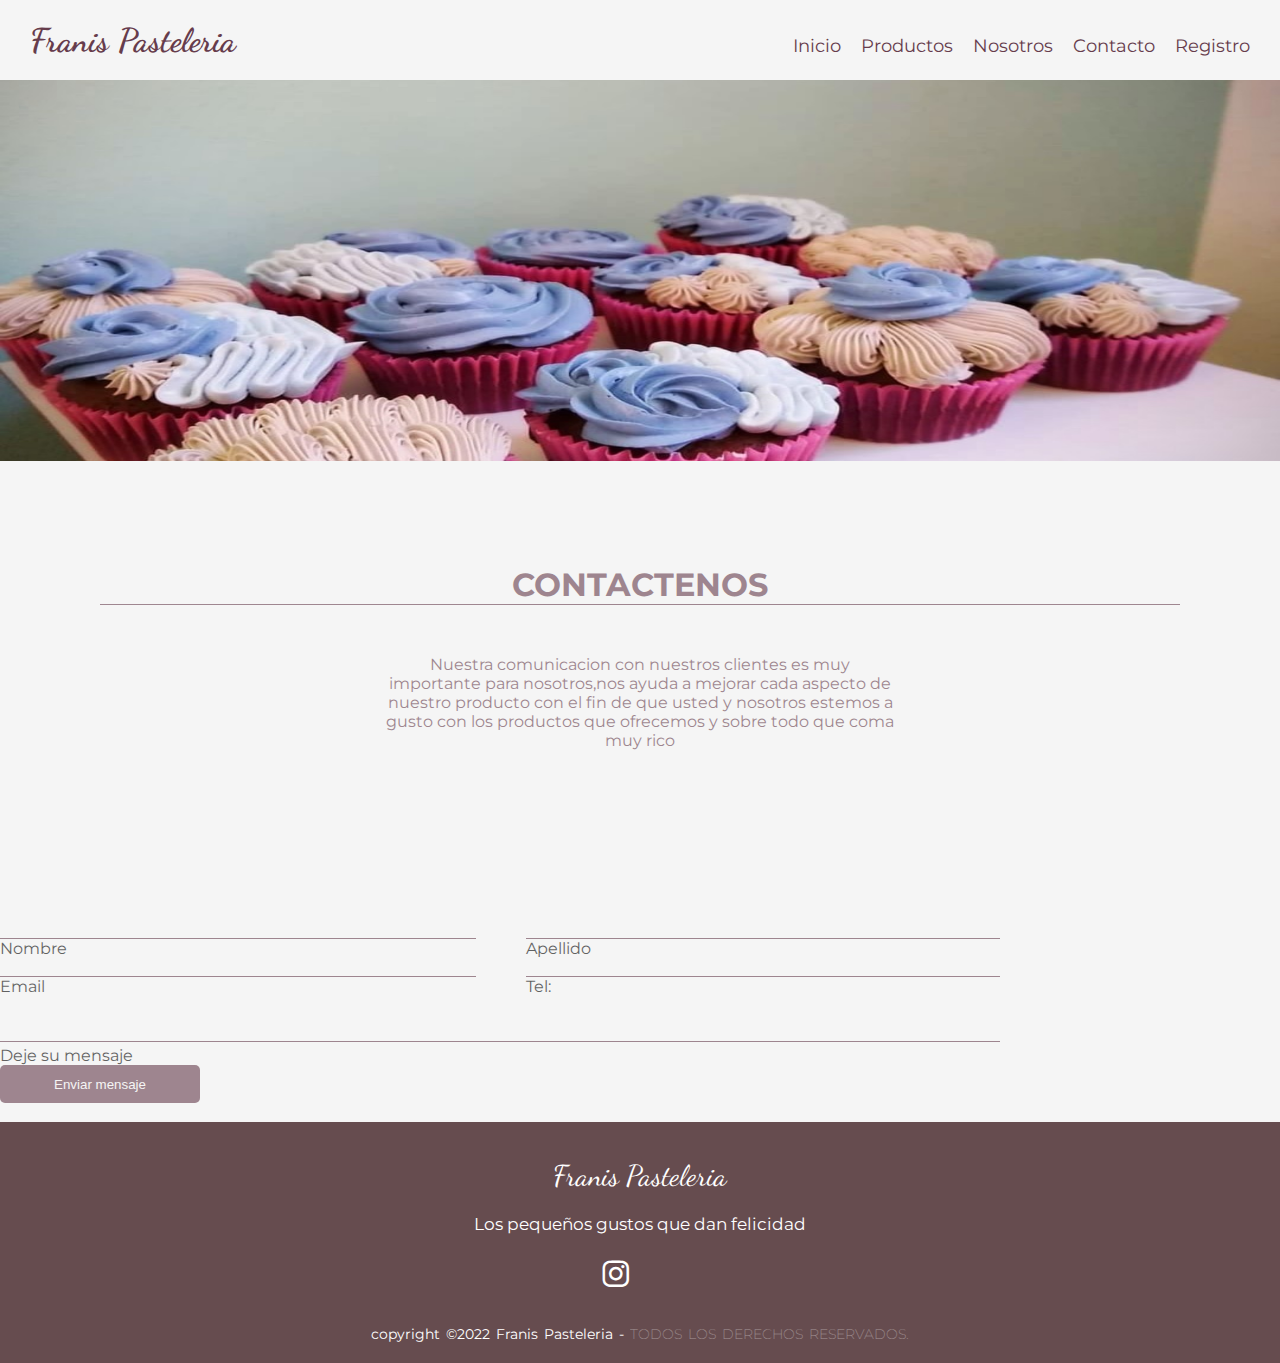
==== contacto.html @ 8499f055 "aplicando sass" ====
<!DOCTYPE html>
<html lang="es">

<head>
    <meta charset="UTF-8">
    <meta http-equiv="X-UA-Compatible" content="IE=edge">
    <meta name="viewport" content="width=device-width, initial-scale=1.0">
    <title>Contacto</title>
    <link href="https://cdn.jsdelivr.net/npm/bootstrap@5.1.3/dist/css/bootstrap.min.css" rel="stylesheet"
        integrity="sha384-1BmE4kWBq78iYhFldvKuhfTAU6auU8tT94WrHftjDbrCEXSU1oBoqyl2QvZ6jIW3" crossorigin="anonymous">
    <link href='https://unpkg.com/boxicons@2.1.1/css/boxicons.min.css' rel='stylesheet'>
    <link rel="stylesheet" href="./css/style.css">
    <link rel="stylesheet" href="./sass/style.css">
    <link rel="icon" href="./multimedia/logo.jpeg">
</head>

<body>

   <header class="header">
        <nav class="nav">

            <div class="nav__container">

                <h1 class="nav__logo">Franis Pasteleria</h1>

                <label for="menu" class="nav__label">
                    <i class='bx bx-menu'></i>
                </label>
                <input type="checkbox" id="menu" class="nav__input">

                <ul class="nav__menu">
                    <li><a href="index.html" class="nav__item">Inicio</a></li>
                    <li><a href="producto.html" class="nav__item">Productos</a></li>
                    <li><a href="nosotros.html" class="nav__item">Nosotros</a></li>
                    <li><a href="contacto.html" class="nav__item">Contacto</a></li>
                    <li><a href="registro.html" class="nav__item">Registro</a></li>
                </ul>

            </div>
        </nav>
    </header>

    <div class="container-fluid">
        <div class="card mb-3">
            <img src="./multimedia/cupcakes_p.jpg" class="card-img-top portada" alt="...">
        </div>
    </div>



        <div class="row">
            <div class="contenido col-xl-4">
                <h1 class="consulta">CONTACTENOS</h1>

                <p class="texto">Nuestra comunicacion con nuestros clientes es muy importante para nosotros,nos ayuda a
                    mejorar
                    cada aspecto de nuestro producto con el fin de que usted y nosotros estemos a gusto con los
                    productos que
                    ofrecemos y sobre todo que coma muy rico</p>
            </div>

            <form  class="formulario col-xl-8">
               
                    <div class="nombre">
                        <input type="text" id="text">
                        <label for="text">Nombre</label>
                    </div>

                    <div class="apellido">
                        <input type="text" id="text">
                        <label for="text">Apellido</label>
                    </div>
                

                
                    <div class="email">
                        <input type="email" id="email">
                        <label for="email">Email</label>
                    </div>

                    <div class="numero">
                        <input type="tel" id="tel">
                        <label for="tel">Tel:</label>
                    </div>
                

                    <div class="mensaje">
                        <textarea name="mensaje" id="msg" cols="40" rows="3"></textarea>
                        <label class="centro" for="msg">Deje su mensaje</label>
                    </div>
                   
                <br>
                
                    <button type="submit" class="boton">Enviar mensaje</button>
              

            </form>
        </div>
    




    <footer class="footer">
        <div class="titulo">
            <h3>Franis Pasteleria</h3>
            <p>Los pequeños gustos que dan felicidad</p>
            <ul class="red-social">
                <li><a href="https://www.instagram.com/franis.pasteleria/" target="_blank"><i
                            class='bx bxl-instagram'></i></a></li>
            </ul>
        </div>
        <div class="copy">
            <p>copyright &copy;2022 Franis Pasteleria - <span>TODOS LOS DERECHOS RESERVADOS.</span></p>
        </div>
    </footer>

    <script src="https://cdn.jsdelivr.net/npm/bootstrap@5.1.3/dist/js/bootstrap.bundle.min.js"
        integrity="sha384-ka7Sk0Gln4gmtz2MlQnikT1wXgYsOg+OMhuP+IlRH9sENBO0LRn5q+8nbTov4+1p" crossorigin="anonymous">
    </script>


</body>

</html>
---- css/style.css ----
@import url('https://fonts.googleapis.com/css2?family=Montserrat&display=swap');

@import url('https://fonts.googleapis.com/css2?family=Dancing+Script&display=swap');

*{
    margin: 0;
    padding: 0;
    box-sizing: border-box;
    list-style: none;
    text-decoration: none;
}

body{
    font-family: 'Montserrat', sans-serif;
    background: whitesmoke;
}

/* COMIENZO DEL NAVBAR*/

.header{
    width: 100%;
    height: 80px;
    background: whitesmoke;
}

.nav{
    background: whitesmoke;
    height: 80px;
    color: #663c4c;
}

.nav__container{
    display: flex;
    height: 100%;
    width: 100%;
    margin: 0 auto;
    justify-content: space-between;
    align-items: center;
}

.nav__label, .nav__input{
    display: none;
}

.nav__label{
    font-size: 35px;
}

.nav__menu{
    margin-top: 15px;
    margin-right: 30px;
    display: grid;
    grid-auto-flow: column;
    gap: 20px;
}

.nav__item{
    color: #663c4c;
    text-decoration: none;
    --clippy: polygon(0 0, 0 0, 0 100%, 0% 100%); 
    font-size: 18px;
}

.nav__item::after{
    content: "";
    display: block;
    background: #663c4c;
    width: 100%;
    margin-top: 2px;
    height: 2px;
    clip-path: var(--clippy);
    transition: .2s ease;
}

.nav__item:hover{
    --clippy: polygon(0 0, 100% 0, 100% 100%, 0 100%);
    color: #663c4c;
}

.nav__logo{
    font-size: 33px;
    font-weight: 900;
    font-family: 'Dancing Script', cursive;
    margin-left: 30px;
}


@media (max-width: 700px){
    .nav__label{
        display: block;
        cursor: pointer;
    }

    .nav__menu{
        position: absolute;
        top: 60px;
        bottom: 0;
        background:  #a06586;
        width: 100%;
        left: 0;
        display: flex;
        justify-content: space-evenly;
        align-items: center;
        flex-direction: column;
        clip-path: circle(0 at center);
        transition: clip-path .5s ease-in-out;
    }

    .nav__input:checked + .nav__menu{
        clip-path: circle(100% at center);
        
    }

    .nav__item{
        color: white;
    }

    .nav__item::after{
        background: #fff;
    }

    .nav__item:hover{
        color: #fff;
    }

    

}

/* FIN DEL NAVBAR */

/* COMIENZO DEL FOOTER */

.footer{
    position: relative;
    background: #664c4f;
    width: 100%;
    padding-top: 30px;
    color: white;
}

.titulo{
    display: flex;
    align-items: center;
    justify-content: center;
    flex-direction: column;
    text-align: center;
    list-style: none;
}
.titulo h3{
    font-size: 1.8rem;
    font-weight: 400;
    font-family: 'Dancing Script', cursive;
    line-height: 3rem;
    list-style: none;
    text-decoration: none;
    color: white;
}
.titulo p{
    max-width: 500px;
    margin: 10px auto;
    line-height: 28px;
    font-size: 17px;
    list-style: none;
    text-decoration: none;
    color: white;
    font-family: 'Montserrat', sans-serif; 
}
.red-social{
    list-style: none;
    display: flex;
    align-items: center;
    justify-content: center;
    margin: 0.5rem 0 .7rem 0;
}
.red-social ul{
margin: 10px 0 10px 0;
}   

.red-social li{
    margin: 0 10px;
}
.red-social a{
    text-decoration: none;
    color: white;
}
.red-social a i{
    font-size: 2.2rem;
    transition: color .4 ease;
    margin-right: 50px;
}
.red-social a:hover i{
    color: #997479;
}
.copy{
    background: #664c4f;
    width: 100%;
    padding: 20px 0;
    text-align: center;
}
.copy p{
    font-size: 14px;
    word-spacing: 2px;
    font-family: 'Montserrat', sans-serif; 
}
.copy span{  
    opacity: .4;
    font-weight: 200;
}

/* FIN DEL FOOTER */

/* Boostrap */

.carousel-inner{
    height: 700px;
    background-size: cover;
    background-position: center;
}






/* CONTACTO */

.portada{
    width: 100%;
    height: 900px;
    background-size: cover;
}

.eem{
    height: 600px;
}

.contenido{
    display: grid;
    grid-template-areas:
    "consulta"
    "texto";
}
 .consulta{
    color: #663c4c;
    opacity: .6;
    text-align: center;
    margin-top: 100px;
    margin-bottom: 50px;
}

.texto{
    color: #663c4c;
    opacity: .6;
    width: 40%;
    text-align: center;
    justify-content: center;
    margin-left: auto;
    margin-right: auto;
    margin-bottom: 100px;
}

.formulario {
    display: grid;
    grid-template-areas:
    "nombre apellido"
    "email numero "
    "mensaje mensaje"
    "boton boton";
    grid-template-columns: auto auto;
    grid-template-rows: auto auto auto auto;
    column-gap: 50px;
    width: 1000px;
    margin-top: 70px;
    opacity: .6;
}

.nombre{
    grid-area: nombre;
    width: 100%;
   
}

.nombre input, textarea{

    border: none;
    resize: none;
    outline: none;
    width: 100%;
    transform: all .3s;
    border-bottom: 1.5px solid #663c4c;
    background-color: whitesmoke;

}

.apellido{
    grid-area: apellido;
    width: 100%;
    
}

.apellido input, textarea{
    border: none;
    resize: none;
    outline: none;
    width: 100%;
    transform: all .3s;
    border-bottom: 1.5px solid #663c4c;
    background-color: whitesmoke;
}

.email{
    grid-area: email;
    width: 100%;
   
}

.email input, textarea{
    border: none;
    resize: none;
    outline: none;
    width: 100%;
    transform: all .3s;
    border-bottom: 1.5px solid #663c4c;
    background-color: whitesmoke;
}

.numero{
    grid-area: numero;
    width: 100%;
    
}

.numero input, textarea{
    border: none;
    resize: none;
    outline: none;
    width: 100%;
    transform: all .3s;
    border-bottom: 1.5px solid #663c4c;
    background-color: whitesmoke;
}

.mensaje{
    grid-area: mensaje;
    width: 100%;
    
   
}

.mensaje input, textarea{
    border: none;
    resize: none;
    outline: none;
    width: 100%;
    transform: all .3s;
    border-bottom: 1.5px solid #663c4c;
    background-color: whitesmoke;
}


.boton{
    grid-area: boton;
    align-content: center;

}

.boton {
    border: none;
    outline: none;
    background: #663c4c;
    border-radius: 5px;
    width: 200px;
    height: 38px;
    color: whitesmoke;
}

input:focus,
textarea:focus {
    border-bottom-color: #d39892;
}

/* FIN DEL CONTACTO */

.card-body{
    height: 80px;
    background: whitesmoke;
    text-align: center;
}

.card-img-top{
    height: 381.33px;
}



/* NOSOTROS */

.nosotros{
    height: 400px;
    width: 800px;
    margin-left: auto;
    margin-right: auto;
    margin-top: 50px;
}
 
.ccc{
    text-align: center;
    color: #663c4c;
    opacity: .7;
}

.lorem{
    text-align: center;
    color: #663c4c;
    opacity: .6;
    align-content: center;
}
---- sass/style.css ----
.row h1 {
  border-bottom: 1.5px solid #663c4c;
  margin-left: 100px;
  margin-right: 100px;
  opacity: .6;
}

button {
  color: #663c4c;
}

button:hover {
  color: cadetblue;
}

.formulario div input:focus, .formulario div textarea:focus {
  border-bottom-color: red;
}
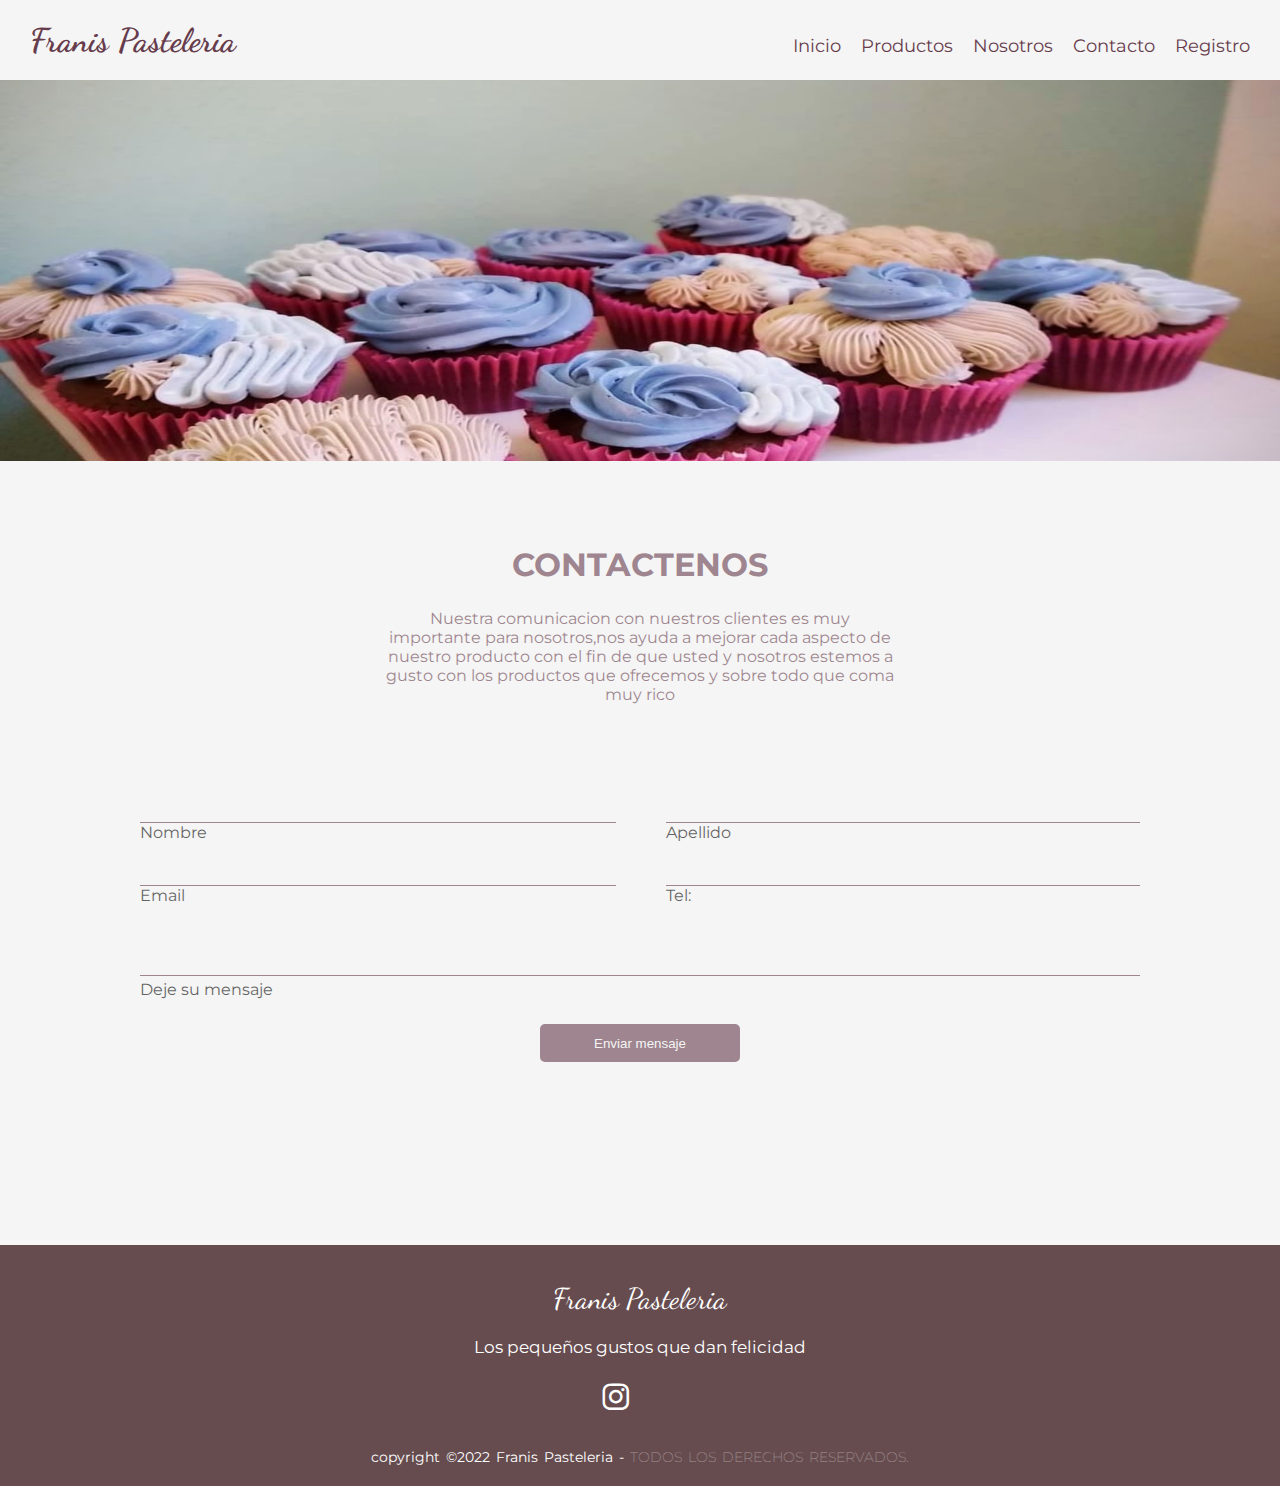
==== commit 86977456: "cambios de sass 2/3" ====
--- a/contacto.html
+++ b/contacto.html
@@ -48,18 +48,19 @@
 
 
 
-        <div class="row">
-            <div class="contenido col-xl-4">
+        <div class="eem">
+            <div class="contenido ">
                 <h1 class="consulta">CONTACTENOS</h1>
 
                 <p class="texto">Nuestra comunicacion con nuestros clientes es muy importante para nosotros,nos ayuda a
                     mejorar
                     cada aspecto de nuestro producto con el fin de que usted y nosotros estemos a gusto con los
                     productos que
-                    ofrecemos y sobre todo que coma muy rico</p>
+                    ofrecemos y sobre todo que coma muy rico
+                </p>
             </div>
 
-            <form  class="formulario col-xl-8">
+            <form  class="formulario ">
                
                     <div class="nombre">
                         <input type="text" id="text">
@@ -106,8 +107,11 @@
             <h3>Franis Pasteleria</h3>
             <p>Los pequeños gustos que dan felicidad</p>
             <ul class="red-social">
-                <li><a href="https://www.instagram.com/franis.pasteleria/" target="_blank"><i
-                            class='bx bxl-instagram'></i></a></li>
+                <li>
+                    <a href="https://www.instagram.com/franis.pasteleria/" target="_blank">
+                        <i class='bx bxl-instagram'></i>
+                    </a>
+                </li>
             </ul>
         </div>
         <div class="copy">
--- a/css/style.css
+++ b/css/style.css
@@ -232,7 +232,8 @@
 }
 
 .eem{
-    height: 600px;
+    height: 700px;
+    width: 100%;
 }
 
 .contenido{
@@ -240,13 +241,14 @@
     grid-template-areas:
     "consulta"
     "texto";
-}
- .consulta{
-    color: #663c4c;
-    opacity: .6;
-    text-align: center;
-    margin-top: 100px;
-    margin-bottom: 50px;
+    row-gap: 25px;
+    margin-top: 80px;
+}
+
+.consulta{
+    color: #663c4c;
+    opacity: .6;
+    text-align: center;
 }
 
 .texto{
@@ -270,8 +272,10 @@
     grid-template-columns: auto auto;
     grid-template-rows: auto auto auto auto;
     column-gap: 50px;
+    row-gap: 25px;
     width: 1000px;
-    margin-top: 70px;
+    margin-left: auto;
+    margin-right: auto;
     opacity: .6;
 }
 
@@ -358,11 +362,11 @@
     background-color: whitesmoke;
 }
 
-
 .boton{
     grid-area: boton;
     align-content: center;
-
+    margin-left: auto;
+    margin-right: auto;
 }
 
 .boton {
@@ -376,7 +380,7 @@
 }
 
 input:focus,
-textarea:focus {
+textarea:focus{
     border-bottom-color: #d39892;
 }
 
@@ -393,7 +397,6 @@
 }
 
 
-
 /* NOSOTROS */
 
 .nosotros{
@@ -415,4 +418,132 @@
     color: #663c4c;
     opacity: .6;
     align-content: center;
-}+}
+
+/* FIN DE NOSOTROS */
+
+/* REGISTRO */
+
+.cuadro{
+    height: 400px;
+    width: 100%;
+}
+
+.registro{
+    display: grid;
+    grid-template-areas:
+    "nombre numero"
+    "email code"
+    "botonn cuenta";
+    grid-template-columns: auto auto;
+    grid-template-rows: auto auto auto auto;
+    column-gap: 50px;
+    row-gap: 50px;
+    width: 1000px;
+    margin-top: 70px;
+    opacity: .6;
+    margin-left: auto;
+    margin-right: auto;
+    align-content: center;
+}
+
+.code{
+    grid-area: code;
+    width: 100%;
+}
+
+.code input, textarea{
+    border: none;
+    resize: none;
+    outline: none;
+    width: 100%;
+    transform: all .3s;
+    border-bottom: 1.5px solid #663c4c;
+    background-color: whitesmoke;
+}
+
+.botonn{
+    grid-area: botonn;
+    width: 100%;
+}
+
+.botonn{
+    border: none;
+    outline: none;
+    background: #663c4c;
+    border-radius: 5px;
+    width: 200px;
+    height: 38px;
+    color: whitesmoke;
+}
+
+.cuenta{
+    grid-area: cuenta;
+    width: 100%;
+}
+
+.cuenta{
+    color: #663c4c;
+}
+
+.cuenta a{
+    color: #a06586;
+}
+
+.bienvenido{
+    color: #663c4c;
+    text-align: center;
+    justify-content: center;
+    opacity: .6;
+    margin-top: 70px;
+}
+
+/* INIC DEL REGISTRO */
+
+.inic{
+    height: 500px;
+    width: 100%;
+}
+
+.iniciar__sesion{
+    color: #663c4c;
+    opacity: .6;
+    justify-content: center;
+    text-align: center;
+    margin: 55px 0px;
+}
+
+.iniciar{
+    display: grid;
+    grid-template-areas: 
+    "email"
+    "code"
+    "botonn"
+    "inicc";
+    grid-template-columns: auto;
+    grid-template-rows: auto auto auto auto;
+    margin-right: auto;
+    margin-left: auto;
+    width: 500px;
+    height: 390px;
+    opacity: .6;
+}
+
+.botonn{
+    margin-left: auto;
+    margin-right: auto;
+}
+
+.inicc{
+    color: #663c4c;
+    margin-left: auto;
+    margin-right: auto;
+    margin-bottom: 40px;
+}
+
+.inicc a{
+    color: #663c4c;
+}
+
+
+/* FIN DEL REGISTRO */--- a/sass/style.css
+++ b/sass/style.css
@@ -1,18 +1,330 @@
-.row h1 {
-  border-bottom: 1.5px solid #663c4c;
-  margin-left: 100px;
-  margin-right: 100px;
+/* $mapcolores:(1:#f5f5f5, 2:#663c4c, 3:#ffffff, 4:#d39892, 5:#664c4f, 6:#997479);
+
+*/
+.espacios1 {
+  background-color: red;
+  color: green;
+  margin-right: 20px;
+  width: 100%;
+  height: 500px;
+}
+
+.espacios2 {
+  background-color: white;
+  color: black;
+  margin-right: 20px;
+  width: 100%;
+  height: 500px;
+}
+
+* {
+  margin: 0;
+  padding: 0;
+  box-sizing: border-box;
+  list-style: none;
+  text-decoration: none;
+}
+
+body {
+  font-family: "Montserrat", sans-serif;
+  background: #f5f5f5;
+}
+
+body .header {
+  width: 100%;
+  height: 80px;
+  background: #f5f5f5;
+}
+
+body .header .nav {
+  background: #f5f5f5;
+  height: 80px;
+  color: #663c4c;
+}
+
+body .header .nav .nav__container {
+  display: flex;
+  height: 100%;
+  width: 100%;
+  margin: 0 auto;
+  justify-content: space-between;
+  align-items: center;
+}
+
+body .header .nav .nav__container .nav__logo {
+  font-size: 33px;
+  font-weight: 900;
+  font-family: "Dancing Script", cursive;
+  margin-left: 30px;
+}
+
+body .header .nav .nav__container .nav__label {
+  font-size: 35px;
+}
+
+body .header .nav .nav__container .nav__labelnav__input {
+  display: none;
+}
+
+body .header .nav .nav__container .nav__menu {
+  margin-top: 15px;
+  margin-right: 30px;
+  display: grid;
+  grid-auto-flow: column;
+  gap: 20px;
+}
+
+body .header .nav .nav__container .nav__menu .nav__item {
+  color: #663c4c;
+  text-decoration: none;
+  --clippy: polygon(0 0, 0 0, 0 100%, 0% 100%);
+  font-size: 18px;
+}
+
+body .header .nav .nav__container .nav__menu .nav__item::after {
+  content: "";
+  display: block;
+  background: #663c4c;
+  width: 100%;
+  margin-top: 2px;
+  height: 2px;
+  clip-path: var(--clippy);
+  transition: .2s ease;
+}
+
+body .header .nav .nav__container .nav__menu .nav__item:hover {
+  --clippy: polygon(0 0, 100% 0, 100% 100%, 0 100%);
+  color: #663c4c;
+}
+
+body .eem {
+  height: 700px;
+  width: 100%;
+}
+
+body .eem .contenido {
+  display: grid;
+  grid-template-areas: "consulta"+ "texto";
+  row-gap: 25px;
+  margin-top: 80px;
+}
+
+body .eem .contenido .consulta {
+  color: #663c4c;
   opacity: .6;
-}
-
-button {
-  color: #663c4c;
-}
-
-button:hover {
-  color: cadetblue;
-}
-
-.formulario div input:focus, .formulario div textarea:focus {
-  border-bottom-color: red;
-}
+  text-align: center;
+}
+
+body .eem .contenido .texto {
+  color: #663c4c;
+  opacity: .6;
+  width: 40%;
+  text-align: center;
+  justify-content: center;
+  margin-left: auto;
+  margin-right: auto;
+  margin-bottom: 100px;
+}
+
+body .eem .formulario {
+  display: grid;
+  grid-template-areas: "nombre apellido"+ "email numero "+ "mensaje mensaje"+ "boton boton";
+  grid-template-columns: auto auto;
+  grid-template-rows: auto auto auto auto;
+  column-gap: 50px;
+  row-gap: 25px;
+  width: 1000px;
+  margin-left: auto;
+  margin-right: auto;
+  opacity: .6;
+}
+
+body .eem .formulario .nombre {
+  grid-area: nombre;
+  width: 100%;
+}
+
+body .eem .formulario .nombreinput,
+body .eem .formulario .nombre textarea {
+  border: none;
+  resize: none;
+  outline: none;
+  width: 100%;
+  transform: all .3s;
+  border-bottom: 1.5px solid #663c4c;
+  background-color: #f5f5f5;
+}
+
+body .eem .formulario .apellido {
+  grid-area: apellido;
+  width: 100%;
+}
+
+body .eem .formulario .apellidoinput,
+body .eem .formulario .apellido textarea {
+  border: none;
+  resize: none;
+  outline: none;
+  width: 100%;
+  transform: all .3s;
+  border-bottom: 1.5px solid #663c4c;
+  background-color: #f5f5f5;
+}
+
+body .eem .formulario .email {
+  grid-area: email;
+  width: 100%;
+}
+
+body .eem .formulario .emailinput,
+body .eem .formulario .email textarea {
+  border: none;
+  resize: none;
+  outline: none;
+  width: 100%;
+  transform: all .3s;
+  border-bottom: 1.5px solid #663c4c;
+  background-color: #f5f5f5;
+}
+
+body .eem .formulario .numero {
+  grid-area: numero;
+  width: 100%;
+}
+
+body .eem .formulario .numeroinput,
+body .eem .formulario .numero textarea {
+  border: none;
+  resize: none;
+  outline: none;
+  width: 100%;
+  transform: all .3s;
+  border-bottom: 1.5px solid #663c4c;
+  background-color: #f5f5f5;
+}
+
+body .eem .formulario .mensaje {
+  grid-area: mensaje;
+  width: 100%;
+}
+
+body .eem .formulario .mensajeinput,
+body .eem .formulario .mensaje textarea {
+  border: none;
+  resize: none;
+  outline: none;
+  width: 100%;
+  transform: all .3s;
+  border-bottom: 1.5px solid #663c4c;
+  background-color: #f5f5f5;
+}
+
+body .eem .formulario .boton {
+  grid-area: boton;
+  align-content: center;
+  margin-left: auto;
+  margin-right: auto;
+  border: none;
+  outline: none;
+  background: #663c4c;
+  border-radius: 5px;
+  width: 200px;
+  height: 38px;
+  color: #f5f5f5;
+}
+
+body .eem .formulario input:focus,
+body .eem .formulario textarea:focus {
+  border-bottom-color: #d39892;
+}
+
+body .footer {
+  position: relative;
+  background: #664c4f;
+  width: 100%;
+  padding-top: 30px;
+  color: #ffffff;
+}
+
+body .footer .titulo {
+  display: flex;
+  align-items: center;
+  justify-content: center;
+  flex-direction: column;
+  text-align: center;
+  list-style: none;
+}
+
+body .footer .titulo h3 {
+  font-size: 1.8rem;
+  font-weight: 400;
+  font-family: "Dancing Script", cursive;
+  line-height: 3rem;
+  list-style: none;
+  text-decoration: none;
+  color: #ffffff;
+}
+
+body .footer .titulo p {
+  max-width: 500px;
+  margin: 10px auto;
+  line-height: 28px;
+  font-size: 17px;
+  list-style: none;
+  text-decoration: none;
+  color: #ffffff;
+  font-family: "Montserrat", sans-serif;
+}
+
+body .footer .titulo .red-social {
+  list-style: none;
+  display: flex;
+  align-items: center;
+  justify-content: center;
+  margin: 0.5rem 0 .7rem 0;
+}
+
+body .footer .titulo .red-social ul {
+  margin: 10px 0 10px 0;
+}
+
+body .footer .titulo .red-social ul li {
+  margin: 0 10px;
+}
+
+body .footer .titulo .red-social ul li a {
+  text-decoration: none;
+  color: #ffffff;
+}
+
+body .footer .titulo .red-social ul li a i {
+  font-size: 2.2rem;
+  transition: color .4 ease;
+  margin-right: 50px;
+}
+
+body .footer .titulo .red-social ul li a:hover i {
+  color: #997479;
+}
+
+body .footer .copy {
+  background: #664c4f;
+  width: 100%;
+  padding: 20px 0;
+  text-align: center;
+}
+
+body .footer .copy p {
+  font-size: 14px;
+  word-spacing: 2px;
+  font-family: "Montserrat", sans-serif;
+}
+
+body .footer .copy p span {
+  opacity: .4;
+  font-weight: 200;
+}
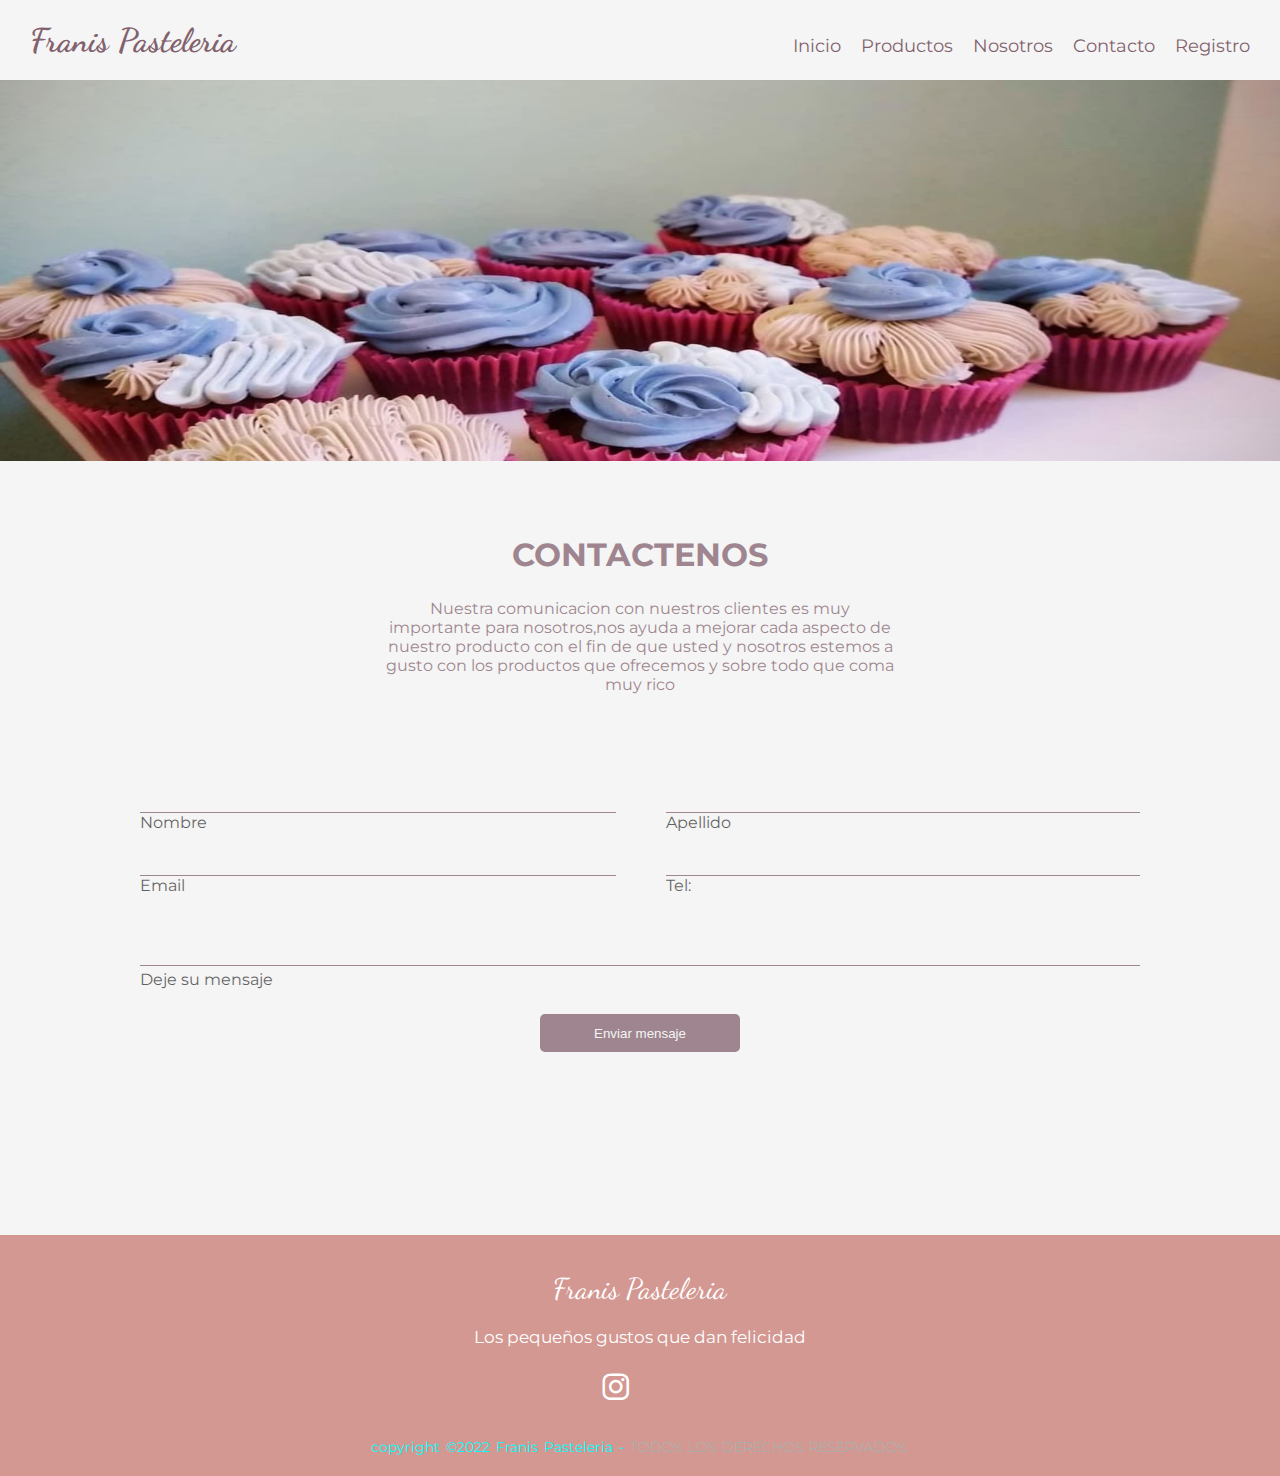
==== commit 87bf8b2d: "SEO y sass" ====
--- a/contacto.html
+++ b/contacto.html
@@ -5,6 +5,8 @@
     <meta charset="UTF-8">
     <meta http-equiv="X-UA-Compatible" content="IE=edge">
     <meta name="viewport" content="width=device-width, initial-scale=1.0">
+    <meta name="description" content="Su confianzacon con nosotros es clave por eso contactenos">
+    <meta name="keywords" content="contacto dudas informacion franis pasteleria ">
     <title>Contacto</title>
     <link href="https://cdn.jsdelivr.net/npm/bootstrap@5.1.3/dist/css/bootstrap.min.css" rel="stylesheet"
         integrity="sha384-1BmE4kWBq78iYhFldvKuhfTAU6auU8tT94WrHftjDbrCEXSU1oBoqyl2QvZ6jIW3" crossorigin="anonymous">
@@ -63,31 +65,31 @@
             <form  class="formulario ">
                
                     <div class="nombre">
-                        <input type="text" id="text">
-                        <label for="text">Nombre</label>
+                           <input type="text" id="text">
+                           <label for="text">Nombre</label>
                     </div>
 
                     <div class="apellido">
-                        <input type="text" id="text">
-                        <label for="text">Apellido</label>
+                           <input type="text" id="text">
+                           <label for="text">Apellido</label>
                     </div>
                 
 
                 
                     <div class="email">
-                        <input type="email" id="email">
-                        <label for="email">Email</label>
+                           <input type="email" id="email">
+                           <label for="email">Email</label>
                     </div>
 
                     <div class="numero">
-                        <input type="tel" id="tel">
-                        <label for="tel">Tel:</label>
+                           <input type="tel" id="tel">
+                           <label for="tel">Tel:</label>
                     </div>
                 
 
                     <div class="mensaje">
-                        <textarea name="mensaje" id="msg" cols="40" rows="3"></textarea>
-                        <label class="centro" for="msg">Deje su mensaje</label>
+                           <textarea name="mensaje" id="msg" cols="40" rows="3"></textarea>
+                           <label class="centro" for="msg">Deje su mensaje</label>
                     </div>
                    
                 <br>
@@ -105,7 +107,7 @@
     <footer class="footer">
         <div class="titulo">
             <h3>Franis Pasteleria</h3>
-            <p>Los pequeños gustos que dan felicidad</p>
+            <p class="pp">Los pequeños gustos que dan felicidad</p>
             <ul class="red-social">
                 <li>
                     <a href="https://www.instagram.com/franis.pasteleria/" target="_blank">
@@ -115,7 +117,7 @@
             </ul>
         </div>
         <div class="copy">
-            <p>copyright &copy;2022 Franis Pasteleria - <span>TODOS LOS DERECHOS RESERVADOS.</span></p>
+            <p class="pp2">copyright &copy;2022 Franis Pasteleria - <span>TODOS LOS DERECHOS RESERVADOS.</span></p>
         </div>
     </footer>
 
--- a/css/style.css
+++ b/css/style.css
@@ -36,6 +36,7 @@
     margin: 0 auto;
     justify-content: space-between;
     align-items: center;
+    opacity: .8;
 }
 
 .nav__label, .nav__input{
@@ -70,6 +71,7 @@
     height: 2px;
     clip-path: var(--clippy);
     transition: .2s ease;
+    opacity: .8;
 }
 
 .nav__item:hover{
@@ -384,7 +386,7 @@
     border-bottom-color: #d39892;
 }
 
-/* FIN DEL CONTACTO */
+ FIN DEL CONTACTO */
 
 .card-body{
     height: 80px;
@@ -411,12 +413,13 @@
     text-align: center;
     color: #663c4c;
     opacity: .7;
-}
-
-.lorem{
-    text-align: center;
-    color: #663c4c;
-    opacity: .6;
+    margin-top: 70px;
+}
+
+.descripcion{
+    text-align: center;
+    color: #663c4c;
+    opacity: .7;
     align-content: center;
 }
 
@@ -425,7 +428,7 @@
 /* REGISTRO */
 
 .cuadro{
-    height: 400px;
+    height: 500px;
     width: 100%;
 }
 
@@ -434,7 +437,8 @@
     grid-template-areas:
     "nombre numero"
     "email code"
-    "botonn cuenta";
+    "botonn botonn"
+    "cuenta cuenta";
     grid-template-columns: auto auto;
     grid-template-rows: auto auto auto auto;
     column-gap: 50px;
@@ -480,6 +484,7 @@
 .cuenta{
     grid-area: cuenta;
     width: 100%;
+    margin-left: 350px;
 }
 
 .cuenta{
--- a/sass/style.css
+++ b/sass/style.css
@@ -1,22 +1,10 @@
-/* $mapcolores:(1:#f5f5f5, 2:#663c4c, 3:#ffffff, 4:#d39892, 5:#664c4f, 6:#997479);
-
-*/
-.espacios1 {
-  background-color: red;
-  color: green;
-  margin-right: 20px;
-  width: 100%;
-  height: 500px;
-}
-
-.espacios2 {
-  background-color: white;
-  color: black;
-  margin-right: 20px;
-  width: 100%;
-  height: 500px;
-}
-
+/*@mixin espacios ($color, $color1) {
+    background-color: $color;
+    color: $color1;
+    margin-right: 20px;
+    width: 100%;
+    height: 500px;
+}*/
 * {
   margin: 0;
   padding: 0;
@@ -26,7 +14,6 @@
 }
 
 body {
-  font-family: "Montserrat", sans-serif;
   background: #f5f5f5;
 }
 
@@ -107,7 +94,7 @@
   grid-template-areas: "consulta"  "texto";
   row-gap: 25px;
-  margin-top: 80px;
+  margin-top: 70px;
 }
 
 body .eem .contenido .consulta {
@@ -244,7 +231,7 @@
 
 body .footer {
   position: relative;
-  background: #664c4f;
+  background: #d39892;
   width: 100%;
   padding-top: 30px;
   color: #ffffff;
@@ -269,7 +256,7 @@
   color: #ffffff;
 }
 
-body .footer .titulo p {
+body .footer .titulo .pp, body .footer .titulo .copy .pp2, body .footer .copy .titulo .pp2 {
   max-width: 500px;
   margin: 10px auto;
   line-height: 28px;
@@ -312,19 +299,20 @@
 }
 
 body .footer .copy {
-  background: #664c4f;
+  background: #d39892;
   width: 100%;
   padding: 20px 0;
   text-align: center;
 }
 
-body .footer .copy p {
-  font-size: 14px;
-  word-spacing: 2px;
-  font-family: "Montserrat", sans-serif;
-}
-
-body .footer .copy p span {
+body .footer .copy .pp2 {
+  /*font-size: 14px;
+                word-spacing: 2px;
+                font-family: $letraBody;*/
+  color: aqua;
+}
+
+body .footer .copy .pp2 span {
   opacity: .4;
   font-weight: 200;
 }
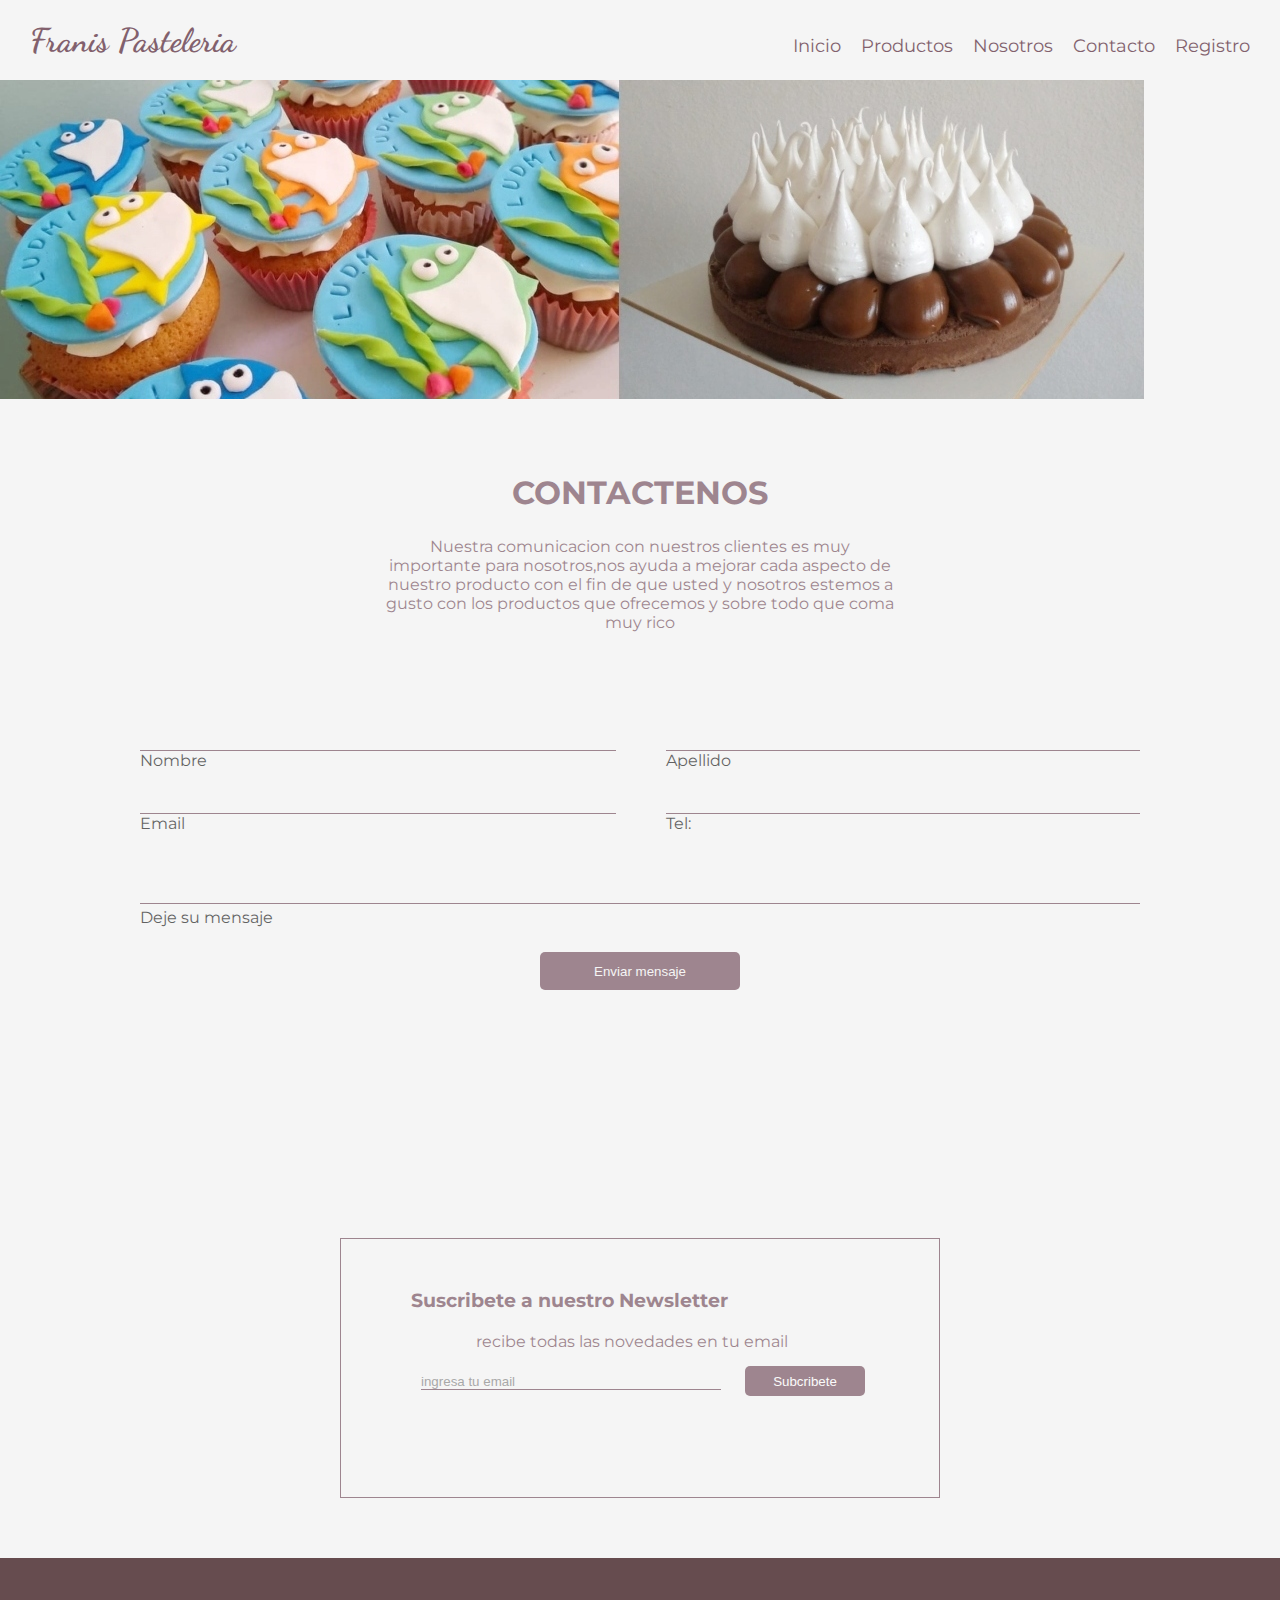
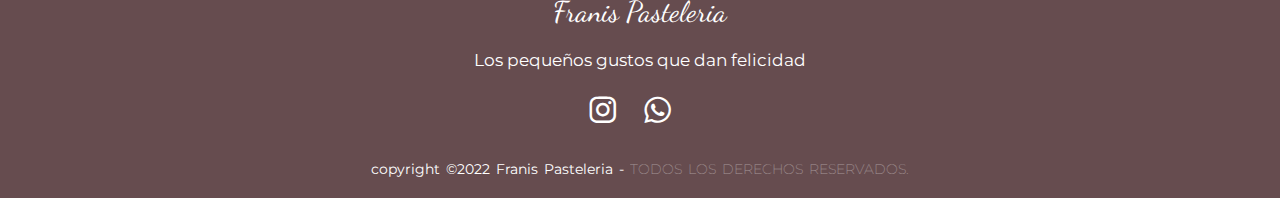
==== commit 551d0304: "3er entrega y presupuesto" ====
--- a/contacto.html
+++ b/contacto.html
@@ -23,7 +23,7 @@
 
             <div class="nav__container">
 
-                <h1 class="nav__logo">Franis Pasteleria</h1>
+                <h1 class="nav__logo"><a href="index.html">Franis Pasteleria</a></h1>
 
                 <label for="menu" class="nav__label">
                     <i class='bx bx-menu'></i>
@@ -42,11 +42,9 @@
         </nav>
     </header>
 
-    <div class="container-fluid">
-        <div class="card mb-3">
-            <img src="./multimedia/cupcakes_p.jpg" class="card-img-top portada" alt="...">
+        <div class="card ">
+            <img src="./multimedia/combi.jpeg" class="card-img text-center" alt="...">
         </div>
-    </div>
 
 
 
@@ -101,7 +99,17 @@
         </div>
     
 
+<div class="newsletter">
+    <div class="sus">
+      <h3 class="sus2">Suscribete a nuestro Newsletter</h3>
+      <p class="nove">recibe todas las novedades en tu email</p>
+      <form>
+      <input type="email" id="email" placeholder="ingresa tu email" class="nnw">
+      <button type="submit" class="nnw2">Subcribete</button>
+    </form>
+    </div>
 
+  </div>
 
 
     <footer class="footer">
@@ -114,6 +122,11 @@
                         <i class='bx bxl-instagram'></i>
                     </a>
                 </li>
+                <li>
+                    <a href="https://api.whatsapp.com/send?phone=542914228581&text=bienvenido%20a%20franis" target="_blank">
+                      <i class='bx bxl-whatsapp'></i>
+                    </a>
+                  </li>
             </ul>
         </div>
         <div class="copy">
--- a/css/style.css
+++ b/css/style.css
@@ -2,7 +2,7 @@
 
 @import url('https://fonts.googleapis.com/css2?family=Dancing+Script&display=swap');
 
-*{
+* {
     margin: 0;
     padding: 0;
     box-sizing: border-box;
@@ -10,26 +10,26 @@
     text-decoration: none;
 }
 
-body{
+body {
     font-family: 'Montserrat', sans-serif;
     background: whitesmoke;
 }
 
 /* COMIENZO DEL NAVBAR*/
 
-.header{
+.header {
     width: 100%;
     height: 80px;
     background: whitesmoke;
 }
 
-.nav{
+.nav {
     background: whitesmoke;
     height: 80px;
     color: #663c4c;
 }
 
-.nav__container{
+.nav__container {
     display: flex;
     height: 100%;
     width: 100%;
@@ -39,15 +39,16 @@
     opacity: .8;
 }
 
-.nav__label, .nav__input{
+.nav__label,
+.nav__input {
     display: none;
 }
 
-.nav__label{
+.nav__label {
     font-size: 35px;
 }
 
-.nav__menu{
+.nav__menu {
     margin-top: 15px;
     margin-right: 30px;
     display: grid;
@@ -55,14 +56,14 @@
     gap: 20px;
 }
 
-.nav__item{
-    color: #663c4c;
-    text-decoration: none;
-    --clippy: polygon(0 0, 0 0, 0 100%, 0% 100%); 
+.nav__item {
+    color: #663c4c;
+    text-decoration: none;
+    --clippy: polygon(0 0, 0 0, 0 100%, 0% 100%);
     font-size: 18px;
 }
 
-.nav__item::after{
+.nav__item::after {
     content: "";
     display: block;
     background: #663c4c;
@@ -74,30 +75,35 @@
     opacity: .8;
 }
 
-.nav__item:hover{
+.nav__item:hover {
     --clippy: polygon(0 0, 100% 0, 100% 100%, 0 100%);
     color: #663c4c;
 }
 
-.nav__logo{
+.nav__logo {
     font-size: 33px;
     font-weight: 900;
     font-family: 'Dancing Script', cursive;
     margin-left: 30px;
 }
 
-
-@media (max-width: 700px){
-    .nav__label{
+.nav__logo a{
+    text-decoration: none;
+    color: #663c4c;
+}
+
+
+@media (max-width: 730px) {
+    .nav__label {
         display: block;
         cursor: pointer;
     }
 
-    .nav__menu{
-        position: absolute;
+    .nav__menu {
+        position: absolute; 
         top: 60px;
         bottom: 0;
-        background:  #a06586;
+        background: #a06586;
         width: 100%;
         left: 0;
         display: flex;
@@ -108,32 +114,260 @@
         transition: clip-path .5s ease-in-out;
     }
 
-    .nav__input:checked + .nav__menu{
+    .nav__input:checked+.nav__menu {
         clip-path: circle(100% at center);
-        
+
     }
 
-    .nav__item{
+    .nav__item {
         color: white;
     }
 
-    .nav__item::after{
+    .nav__item::after {
         background: #fff;
     }
 
-    .nav__item:hover{
+    .nav__item:hover {
         color: #fff;
     }
 
-    
-
 }
 
 /* FIN DEL NAVBAR */
 
+/* PAG DE INICIO */
+
+.principal {
+    width: 100%;
+    height: 600px;
+    margin-top: 20px;
+    margin-bottom: 20px;
+    position: relative;
+    margin-left: auto;
+    margin-right: auto;
+}
+
+.carta {
+    display: grid;
+    grid-template-areas:
+        "bot__1 bot__2";
+    grid-template-columns: 60% 37%;
+    grid-template-rows: 600px;
+    column-gap: 25px;
+}
+
+.bot__1 {
+    grid-area: bot__1;
+    background-image: url(../multimedia/mousse_nire_limon.jpeg);
+    background-position: center;
+    background-repeat: none;
+}
+
+.bot__1 a{
+    text-decoration: none;
+    color: white;
+    --clippy: polygon(0 0, 0 0, 0 100%, 0% 100%);
+}
+
+.bot__1 a::after{
+    content: "";
+    display: block;
+    background: #fff;
+    width: 100%;
+    margin-top: 2px;
+    height: 2px;
+    clip-path: var(--clippy);
+    transition: .2s ease;
+    opacity: .8;
+}
+
+.bot__1 a:hover{
+    --clippy: polygon(0 0, 100% 0, 100% 100%, 0 100%);
+    color: #fff;
+}
+
+.bot__2 {
+    grid-area: bot__2;
+    background-image: url(../multimedia/torta_oreo.jpeg);
+    background-position: center;
+    background-repeat: none;
+}
+
+.bot__2 a{
+    text-decoration: none;
+    color: white;
+    --clippy: polygon(0 0, 0 0, 0 100%, 0% 100%);
+}
+
+.bot__2 a::after{
+    content: "";
+    display: block;
+    background: #fff;
+    width: 100%;
+    margin-top: 2px;
+    height: 2px;
+    clip-path: var(--clippy);
+    transition: .2s ease;
+    opacity: .8;
+}
+
+.bot__2 a:hover{
+    --clippy: polygon(0 0, 100% 0, 100% 100%, 0 100%);
+    color: #fff;
+}
+
+
+.gtxx {
+    border: none;
+    outline: none;
+    background: rgba(0, 0, 0, 0);
+    font-size: 35px;
+    opacity: .7;
+    padding: 25px;
+    margin-top: 500px;
+}
+
+.secundario{
+    width: 100%;
+    height: 600px;
+    margin-top: 20px;
+    margin-bottom: 20px;
+    position: relative;
+}
+
+.papel{
+    display: grid;
+    grid-template-areas:
+        "bot__3 bot__4";
+    grid-template-columns: 37% 60%;
+    grid-template-rows: 600px;
+    column-gap: 25px;
+}
+
+.bot__3{
+    grid-area: bot__3;
+    background-image: url(../multimedia/cheesecake_cocido.jpeg);
+    background-repeat: none;
+    background-position: center;
+}
+
+.bot__3 a{
+    text-decoration: none;
+    color: white;
+    --clippy: polygon(0 0, 0 0, 0 100%, 0% 100%);
+}
+
+.bot__3 a::after{
+    content: "";
+    display: block;
+    background: #fff;
+    width: 100%;
+    margin-top: 2px;
+    height: 2px;
+    clip-path: var(--clippy);
+    transition: .2s ease;
+    opacity: .8;
+}
+
+.bot__3 a:hover{
+    --clippy: polygon(0 0, 100% 0, 100% 100%, 0 100%);
+    color: #fff;
+}
+
+
+.bot__4{
+    grid-area: bot__4;
+    background-image: url(../multimedia/rogell.jpg);
+    background-repeat: none;
+    background-position:center;
+}
+
+.bot__4 a{
+    text-decoration: none;
+    color: white;
+    --clippy: polygon(0 0, 0 0, 0 100%, 0% 100%);
+}
+
+.bot__4 a::after{
+    content: "";
+    display: block;
+    background: #fff;
+    width: 100%;
+    margin-top: 2px;
+    height: 2px;
+    clip-path: var(--clippy);
+    transition: .2s ease;
+    opacity: .8;
+}
+
+.bot__4 a:hover{
+    --clippy: polygon(0 0, 100% 0, 100% 100%, 0 100%);
+    color: #fff;
+}
+
+.newsletter{
+    width: 100%;
+    height: 300px;
+    margin-left: auto;
+    margin-right: auto;
+    background: whitesmoke;
+    margin-top: 20px;
+    margin-bottom: 20px;
+}
+
+.sus{
+    background-color: whitesmoke;
+    width: 600px;
+    height: 260px;
+    margin-right: auto;
+    margin-left: auto;
+    margin-top: 65px;
+    color: #663c4c;
+    opacity: .6;
+    border: 1.5px solid #663c4c;
+}
+
+.sus2{
+   margin-left: 70px;
+   padding-top: 50px;
+   padding-bottom: 20px;
+}
+
+.nove{
+    margin-left: 135px;
+    padding-bottom: 15px;
+}
+
+.nnw{
+    border: none;
+    outline: none;
+    width: 300px;
+    background-color: whitesmoke;
+    border-bottom: 1.5px solid #663c4c;
+    margin-left: 80px;
+}
+
+.nnw:focus{
+    border-bottom-color: #d39892;
+}
+
+.nnw2{
+    border-radius: 5px;
+    background-color: #663c4c;
+    color: white;
+    width: 120px;
+    height: 30px;
+    border: none;
+    outline: none;
+    margin-left: 20px;
+}
+
+
+/* FIN DE PAG DE INICIO */
+
 /* COMIENZO DEL FOOTER */
 
-.footer{
+.footer {
     position: relative;
     background: #664c4f;
     width: 100%;
@@ -141,7 +375,7 @@
     color: white;
 }
 
-.titulo{
+.titulo {
     display: flex;
     align-items: center;
     justify-content: center;
@@ -149,7 +383,8 @@
     text-align: center;
     list-style: none;
 }
-.titulo h3{
+
+.titulo h3 {
     font-size: 1.8rem;
     font-weight: 400;
     font-family: 'Dancing Script', cursive;
@@ -158,7 +393,8 @@
     text-decoration: none;
     color: white;
 }
-.titulo p{
+
+.titulo p {
     max-width: 500px;
     margin: 10px auto;
     line-height: 28px;
@@ -166,46 +402,50 @@
     list-style: none;
     text-decoration: none;
     color: white;
-    font-family: 'Montserrat', sans-serif; 
-}
-.red-social{
+    font-family: 'Montserrat', sans-serif;
+}
+
+.red-social {
     list-style: none;
     display: flex;
     align-items: center;
     justify-content: center;
     margin: 0.5rem 0 .7rem 0;
 }
-.red-social ul{
-margin: 10px 0 10px 0;
-}   
-
-.red-social li{
-    margin: 0 10px;
-}
-.red-social a{
-    text-decoration: none;
-    color: white;
-}
-.red-social a i{
+
+.red-social ul {
+    margin: 10px auto;
+}
+
+.red-social a {
+    text-decoration: none;
+    color: white;
+}
+
+.red-social a i {
     font-size: 2.2rem;
     transition: color .4 ease;
-    margin-right: 50px;
-}
-.red-social a:hover i{
+    margin-right: 20px;
+}
+
+.red-social a:hover i {
     color: #997479;
 }
-.copy{
+
+.copy {
     background: #664c4f;
     width: 100%;
     padding: 20px 0;
     text-align: center;
 }
-.copy p{
+
+.copy p {
     font-size: 14px;
     word-spacing: 2px;
-    font-family: 'Montserrat', sans-serif; 
-}
-.copy span{  
+    font-family: 'Montserrat', sans-serif;
+}
+
+.copy span {
     opacity: .4;
     font-weight: 200;
 }
@@ -214,46 +454,35 @@
 
 /* Boostrap */
 
-.carousel-inner{
-    height: 700px;
+.carousel-inner {
+    height: 800px;
     background-size: cover;
     background-position: center;
 }
 
-
-
-
-
-
 /* CONTACTO */
 
-.portada{
-    width: 100%;
-    height: 900px;
-    background-size: cover;
-}
-
-.eem{
+.eem {
     height: 700px;
     width: 100%;
 }
 
-.contenido{
+.contenido {
     display: grid;
     grid-template-areas:
-    "consulta"
-    "texto";
+        "consulta"
+        "texto";
     row-gap: 25px;
     margin-top: 80px;
 }
 
-.consulta{
+.consulta {
     color: #663c4c;
     opacity: .6;
     text-align: center;
 }
 
-.texto{
+.texto {
     color: #663c4c;
     opacity: .6;
     width: 40%;
@@ -267,10 +496,10 @@
 .formulario {
     display: grid;
     grid-template-areas:
-    "nombre apellido"
-    "email numero "
-    "mensaje mensaje"
-    "boton boton";
+        "nombre apellido"
+        "email numero "
+        "mensaje mensaje"
+        "boton boton";
     grid-template-columns: auto auto;
     grid-template-rows: auto auto auto auto;
     column-gap: 50px;
@@ -281,13 +510,14 @@
     opacity: .6;
 }
 
-.nombre{
+.nombre {
     grid-area: nombre;
     width: 100%;
-   
-}
-
-.nombre input, textarea{
+
+}
+
+.nombre input,
+textarea {
 
     border: none;
     resize: none;
@@ -299,13 +529,14 @@
 
 }
 
-.apellido{
+.apellido {
     grid-area: apellido;
     width: 100%;
-    
-}
-
-.apellido input, textarea{
+
+}
+
+.apellido input,
+textarea {
     border: none;
     resize: none;
     outline: none;
@@ -315,13 +546,14 @@
     background-color: whitesmoke;
 }
 
-.email{
+.email {
     grid-area: email;
     width: 100%;
-   
-}
-
-.email input, textarea{
+
+}
+
+.email input,
+textarea {
     border: none;
     resize: none;
     outline: none;
@@ -331,13 +563,14 @@
     background-color: whitesmoke;
 }
 
-.numero{
+.numero {
     grid-area: numero;
     width: 100%;
-    
-}
-
-.numero input, textarea{
+
+}
+
+.numero input,
+textarea {
     border: none;
     resize: none;
     outline: none;
@@ -347,14 +580,15 @@
     background-color: whitesmoke;
 }
 
-.mensaje{
+.mensaje {
     grid-area: mensaje;
     width: 100%;
-    
-   
-}
-
-.mensaje input, textarea{
+
+
+}
+
+.mensaje input,
+textarea {
     border: none;
     resize: none;
     outline: none;
@@ -364,7 +598,7 @@
     background-color: whitesmoke;
 }
 
-.boton{
+.boton {
     grid-area: boton;
     align-content: center;
     margin-left: auto;
@@ -382,63 +616,65 @@
 }
 
 input:focus,
-textarea:focus{
+textarea:focus {
     border-bottom-color: #d39892;
 }
 
- FIN DEL CONTACTO */
-
-.card-body{
+/*FIN DEL CONTACTO */
+
+.card-body {
     height: 80px;
     background: whitesmoke;
     text-align: center;
 }
 
-.card-img-top{
+.card-img-top {
     height: 381.33px;
 }
 
 
 /* NOSOTROS */
 
-.nosotros{
+.nosotros {
     height: 400px;
     width: 800px;
     margin-left: auto;
     margin-right: auto;
-    margin-top: 50px;
-}
- 
-.ccc{
+    padding-top: 5px;
+}
+
+.ccc {
     text-align: center;
     color: #663c4c;
     opacity: .7;
     margin-top: 70px;
-}
-
-.descripcion{
+    margin-bottom: 40px;
+}
+
+.descripcion {
     text-align: center;
     color: #663c4c;
     opacity: .7;
     align-content: center;
+
 }
 
 /* FIN DE NOSOTROS */
 
 /* REGISTRO */
 
-.cuadro{
+.cuadro {
     height: 500px;
     width: 100%;
 }
 
-.registro{
+.registro {
     display: grid;
     grid-template-areas:
-    "nombre numero"
-    "email code"
-    "botonn botonn"
-    "cuenta cuenta";
+        "nombre numero"
+        "email code"
+        "botonn botonn"
+        "cuenta cuenta";
     grid-template-columns: auto auto;
     grid-template-rows: auto auto auto auto;
     column-gap: 50px;
@@ -451,12 +687,13 @@
     align-content: center;
 }
 
-.code{
+.code {
     grid-area: code;
     width: 100%;
 }
 
-.code input, textarea{
+.code input,
+textarea {
     border: none;
     resize: none;
     outline: none;
@@ -466,12 +703,12 @@
     background-color: whitesmoke;
 }
 
-.botonn{
+.botonn {
     grid-area: botonn;
     width: 100%;
 }
 
-.botonn{
+.botonn {
     border: none;
     outline: none;
     background: #663c4c;
@@ -481,36 +718,37 @@
     color: whitesmoke;
 }
 
-.cuenta{
+.cuenta {
     grid-area: cuenta;
     width: 100%;
     margin-left: 350px;
 }
 
-.cuenta{
-    color: #663c4c;
-}
-
-.cuenta a{
+.cuenta {
+    color: #663c4c;
+}
+
+.cuenta a {
     color: #a06586;
 }
 
-.bienvenido{
+.bienvenido {
     color: #663c4c;
     text-align: center;
     justify-content: center;
     opacity: .6;
     margin-top: 70px;
+    margin-bottom: 60px;
 }
 
 /* INIC DEL REGISTRO */
 
-.inic{
+.inic {
     height: 500px;
     width: 100%;
 }
 
-.iniciar__sesion{
+.iniciar__sesion {
     color: #663c4c;
     opacity: .6;
     justify-content: center;
@@ -518,13 +756,13 @@
     margin: 55px 0px;
 }
 
-.iniciar{
+.iniciar {
     display: grid;
-    grid-template-areas: 
-    "email"
-    "code"
-    "botonn"
-    "inicc";
+    grid-template-areas:
+        "email"
+        "code"
+        "botonn"
+        "inicc";
     grid-template-columns: auto;
     grid-template-rows: auto auto auto auto;
     margin-right: auto;
@@ -534,21 +772,22 @@
     opacity: .6;
 }
 
-.botonn{
-    margin-left: auto;
-    margin-right: auto;
-}
-
-.inicc{
+.botonn {
+    margin-left: auto;
+    margin-right: auto;
+}
+
+.inicc {
     color: #663c4c;
     margin-left: auto;
     margin-right: auto;
     margin-bottom: 40px;
 }
 
-.inicc a{
-    color: #663c4c;
-}
-
-
-/* FIN DEL REGISTRO */+.inicc a {
+    color: #663c4c;
+}
+
+
+/* FIN DEL REGISTRO */
+
--- a/sass/style.css
+++ b/sass/style.css
@@ -231,7 +231,7 @@
 
 body .footer {
   position: relative;
-  background: #d39892;
+  background: #664c4f;
   width: 100%;
   padding-top: 30px;
   color: #ffffff;
@@ -299,7 +299,7 @@
 }
 
 body .footer .copy {
-  background: #d39892;
+  background: #664c4f;
   width: 100%;
   padding: 20px 0;
   text-align: center;
@@ -309,7 +309,6 @@
   /*font-size: 14px;
                 word-spacing: 2px;
                 font-family: $letraBody;*/
-  color: aqua;
 }
 
 body .footer .copy .pp2 span {
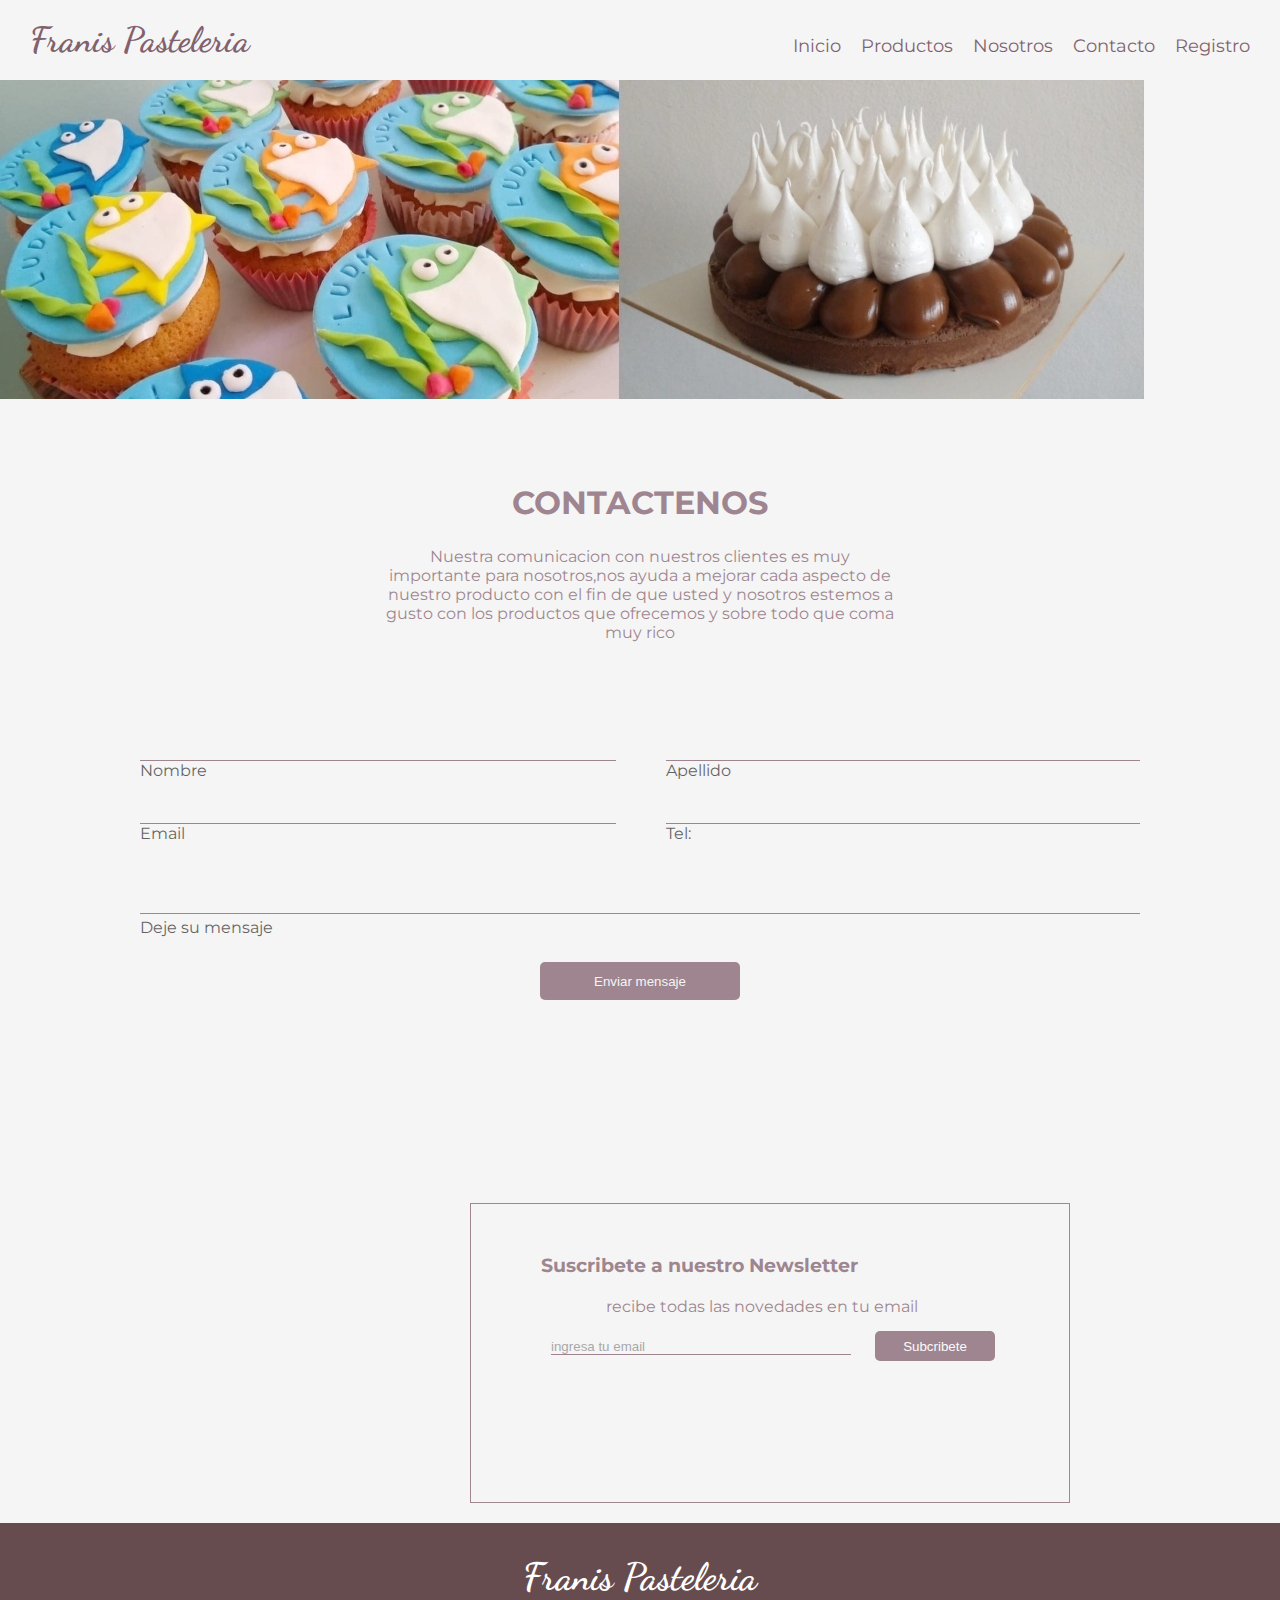
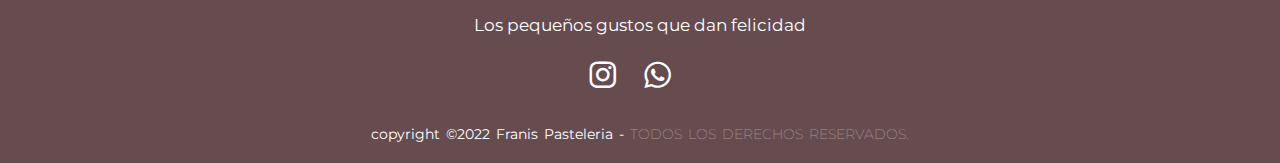
==== commit eee85dd3: "ultimos cambios 24/03" ====
--- a/contacto.html
+++ b/contacto.html
@@ -12,7 +12,6 @@
         integrity="sha384-1BmE4kWBq78iYhFldvKuhfTAU6auU8tT94WrHftjDbrCEXSU1oBoqyl2QvZ6jIW3" crossorigin="anonymous">
     <link href='https://unpkg.com/boxicons@2.1.1/css/boxicons.min.css' rel='stylesheet'>
     <link rel="stylesheet" href="./css/style.css">
-    <link rel="stylesheet" href="./sass/style.css">
     <link rel="icon" href="./multimedia/logo.jpeg">
 </head>
 
@@ -25,17 +24,12 @@
 
                 <h1 class="nav__logo"><a href="index.html">Franis Pasteleria</a></h1>
 
-                <label for="menu" class="nav__label">
-                    <i class='bx bx-menu'></i>
-                </label>
-                <input type="checkbox" id="menu" class="nav__input">
-
                 <ul class="nav__menu">
-                    <li><a href="index.html" class="nav__item">Inicio</a></li>
-                    <li><a href="producto.html" class="nav__item">Productos</a></li>
-                    <li><a href="nosotros.html" class="nav__item">Nosotros</a></li>
-                    <li><a href="contacto.html" class="nav__item">Contacto</a></li>
-                    <li><a href="registro.html" class="nav__item">Registro</a></li>
+                    <li><a href="index.html" class="nav__item nav-uno">Inicio</a></li>
+                    <li><a href="producto.html" class="nav__item nav-dos">Productos</a></li>
+                    <li><a href="nosotros.html" class="nav__item nav-tres">Nosotros</a></li>
+                    <li><a href="contacto.html" class="nav__item nav-cuatro">Contacto</a></li>
+                    <li><a href="registro.html" class="nav__item nav-cinco">Registro</a></li>
                 </ul>
 
             </div>
--- a/css/style.css
+++ b/css/style.css
@@ -10,9 +10,9 @@
     text-decoration: none;
 }
 
-body {
-    font-family: 'Montserrat', sans-serif;
-    background: whitesmoke;
+body{
+    font-family: 'Montserrat' , sans-serif;
+    background-color: whitesmoke;
 }
 
 /* COMIENZO DEL NAVBAR*/
@@ -54,6 +54,8 @@
     display: grid;
     grid-auto-flow: column;
     gap: 20px;
+    position: center;
+    color: #663c4c;
 }
 
 .nav__item {
@@ -81,67 +83,25 @@
 }
 
 .nav__logo {
-    font-size: 33px;
-    font-weight: 900;
+    font-size: 35px;
     font-family: 'Dancing Script', cursive;
     margin-left: 30px;
 }
 
-.nav__logo a{
+.nav__logo a {
     text-decoration: none;
     color: #663c4c;
 }
 
-
-@media (max-width: 730px) {
-    .nav__label {
-        display: block;
-        cursor: pointer;
-    }
-
-    .nav__menu {
-        position: absolute; 
-        top: 60px;
-        bottom: 0;
-        background: #a06586;
-        width: 100%;
-        left: 0;
-        display: flex;
-        justify-content: space-evenly;
-        align-items: center;
-        flex-direction: column;
-        clip-path: circle(0 at center);
-        transition: clip-path .5s ease-in-out;
-    }
-
-    .nav__input:checked+.nav__menu {
-        clip-path: circle(100% at center);
-
-    }
-
-    .nav__item {
-        color: white;
-    }
-
-    .nav__item::after {
-        background: #fff;
-    }
-
-    .nav__item:hover {
-        color: #fff;
-    }
-
-}
-
 /* FIN DEL NAVBAR */
 
 /* PAG DE INICIO */
 
 .principal {
     width: 100%;
-    height: 600px;
-    margin-top: 20px;
-    margin-bottom: 20px;
+    /*height: 600px;*/
+    margin-top: 30px;
+    margin-bottom: 30px;
     position: relative;
     margin-left: auto;
     margin-right: auto;
@@ -153,7 +113,7 @@
         "bot__1 bot__2";
     grid-template-columns: 60% 37%;
     grid-template-rows: 600px;
-    column-gap: 25px;
+    column-gap: 28px;
 }
 
 .bot__1 {
@@ -163,13 +123,13 @@
     background-repeat: none;
 }
 
-.bot__1 a{
+.bot__1 a {
     text-decoration: none;
     color: white;
     --clippy: polygon(0 0, 0 0, 0 100%, 0% 100%);
 }
 
-.bot__1 a::after{
+.bot__1 a::after {
     content: "";
     display: block;
     background: #fff;
@@ -181,7 +141,7 @@
     opacity: .8;
 }
 
-.bot__1 a:hover{
+.bot__1 a:hover {
     --clippy: polygon(0 0, 100% 0, 100% 100%, 0 100%);
     color: #fff;
 }
@@ -193,13 +153,13 @@
     background-repeat: none;
 }
 
-.bot__2 a{
+.bot__2 a {
     text-decoration: none;
     color: white;
     --clippy: polygon(0 0, 0 0, 0 100%, 0% 100%);
 }
 
-.bot__2 a::after{
+.bot__2 a::after {
     content: "";
     display: block;
     background: #fff;
@@ -211,7 +171,7 @@
     opacity: .8;
 }
 
-.bot__2 a:hover{
+.bot__2 a:hover {
     --clippy: polygon(0 0, 100% 0, 100% 100%, 0 100%);
     color: #fff;
 }
@@ -227,37 +187,37 @@
     margin-top: 500px;
 }
 
-.secundario{
+.secundario {
     width: 100%;
     height: 600px;
-    margin-top: 20px;
-    margin-bottom: 20px;
+    margin-top: 30px;
+    margin-bottom: 30px;
     position: relative;
 }
 
-.papel{
+.papel {
     display: grid;
     grid-template-areas:
         "bot__3 bot__4";
     grid-template-columns: 37% 60%;
     grid-template-rows: 600px;
-    column-gap: 25px;
-}
-
-.bot__3{
+    column-gap: 28px;
+}
+
+.bot__3 {
     grid-area: bot__3;
     background-image: url(../multimedia/cheesecake_cocido.jpeg);
     background-repeat: none;
     background-position: center;
 }
 
-.bot__3 a{
+.bot__3 a {
     text-decoration: none;
     color: white;
     --clippy: polygon(0 0, 0 0, 0 100%, 0% 100%);
 }
 
-.bot__3 a::after{
+.bot__3 a::after {
     content: "";
     display: block;
     background: #fff;
@@ -269,26 +229,26 @@
     opacity: .8;
 }
 
-.bot__3 a:hover{
+.bot__3 a:hover {
     --clippy: polygon(0 0, 100% 0, 100% 100%, 0 100%);
     color: #fff;
 }
 
 
-.bot__4{
+.bot__4 {
     grid-area: bot__4;
     background-image: url(../multimedia/rogell.jpg);
     background-repeat: none;
-    background-position:center;
-}
-
-.bot__4 a{
+    background-position: center;
+}
+
+.bot__4 a {
     text-decoration: none;
     color: white;
     --clippy: polygon(0 0, 0 0, 0 100%, 0% 100%);
 }
 
-.bot__4 a::after{
+.bot__4 a::after {
     content: "";
     display: block;
     background: #fff;
@@ -300,45 +260,50 @@
     opacity: .8;
 }
 
-.bot__4 a:hover{
+.bot__4 a:hover {
     --clippy: polygon(0 0, 100% 0, 100% 100%, 0 100%);
     color: #fff;
 }
 
-.newsletter{
+.newsletter {
     width: 100%;
     height: 300px;
     margin-left: auto;
     margin-right: auto;
-    background: whitesmoke;
+    display: grid;
+    grid-template-areas: 
+    "sus2 sus2"
+    "nove nove"
+    "nnw" "nnw2";
+    grid-template-columns: auto auto;
+    grid-template-rows: auto auto auto;
     margin-top: 20px;
     margin-bottom: 20px;
 }
 
-.sus{
-    background-color: whitesmoke;
+.sus {
     width: 600px;
-    height: 260px;
-    margin-right: auto;
-    margin-left: auto;
-    margin-top: 65px;
+    height: 300px;
+    margin-right: auto;
+    margin-left: 50%;
+    margin-bottom: 20px;
     color: #663c4c;
     opacity: .6;
     border: 1.5px solid #663c4c;
 }
 
-.sus2{
-   margin-left: 70px;
-   padding-top: 50px;
-   padding-bottom: 20px;
-}
-
-.nove{
+.sus2 {
+    margin-left: 70px;
+    padding-top: 50px;
+    padding-bottom: 20px;
+}
+
+.nove {
     margin-left: 135px;
     padding-bottom: 15px;
 }
 
-.nnw{
+.nnw {
     border: none;
     outline: none;
     width: 300px;
@@ -347,11 +312,11 @@
     margin-left: 80px;
 }
 
-.nnw:focus{
+.nnw:focus {
     border-bottom-color: #d39892;
 }
 
-.nnw2{
+.nnw2 {
     border-radius: 5px;
     background-color: #663c4c;
     color: white;
@@ -385,8 +350,7 @@
 }
 
 .titulo h3 {
-    font-size: 1.8rem;
-    font-weight: 400;
+    font-size: 38px;
     font-family: 'Dancing Script', cursive;
     line-height: 3rem;
     list-style: none;
@@ -449,6 +413,7 @@
     opacity: .4;
     font-weight: 200;
 }
+
 
 /* FIN DEL FOOTER */
 
@@ -620,6 +585,7 @@
     border-bottom-color: #d39892;
 }
 
+
 /*FIN DEL CONTACTO */
 
 .card-body {
@@ -656,7 +622,7 @@
     color: #663c4c;
     opacity: .7;
     align-content: center;
-
+    font-size: 18px;
 }
 
 /* FIN DE NOSOTROS */
@@ -741,6 +707,8 @@
     margin-bottom: 60px;
 }
 
+
+
 /* INIC DEL REGISTRO */
 
 .inic {
@@ -791,3 +759,279 @@
 
 /* FIN DEL REGISTRO */
 
+/* MEDIA */
+
+@media (max-width: 730px) {
+
+/* NAVBAR */
+
+.header{
+    width: 360px;
+    height: 200px;
+}
+
+.nav{
+    width: 360px;
+    height: 200px;
+}
+
+.nav__container{
+    width: 360px;
+    height: 200px;
+    display: flex;
+    flex-direction: column;
+}
+
+.nav__logo{
+  
+    width: 250px;
+    margin-top: 15px;
+    margin-left: 80px;
+    margin-right: auto;
+}
+
+.nav__menu{
+   width: 360px;
+   margin: 0px;
+   padding: 0px;
+   display: grid;
+   grid-template-areas: 
+   "nav-uno nav-dos nav-tres"
+   "nav-cuatro nav-cinco";
+   grid-template-columns: auto;
+   grid-template-rows: auto auto;
+   justify-content: space-evenly;
+}
+
+/* FOOTER MEDIA*/
+
+    .footer {
+        position: relative;
+        background: #664c4f;
+        width: 100%;
+        padding-top: 30px;
+        color: white;
+        margin-top: 200px;
+    }
+
+    /* REGISTRO MEDIA */
+
+    .registro{
+        width: 360px;
+    }
+
+
+    .registro {
+        display: grid;
+        grid-template-areas:
+            "nombre"
+            "numero"
+            "email"
+            "code"
+            "botonn"
+            "cuenta";
+        grid-template-columns: auto;
+        grid-template-rows: auto auto auto auto auto auto;
+        row-gap: 50px;
+        width: 360;
+        margin-top: 70px;
+        opacity: .6;
+        margin-left: 5px;
+        margin-right: 5px;
+    }
+
+    .botonn {
+        grid-area: botonn;
+        margin-left: 80px;
+    }
+
+    .cuenta {
+        grid-area: cuenta;
+        margin-left: 30px;
+        width: 300px;
+    }
+
+    .code {
+        grid-area: code;
+        width: 350px;
+    }
+
+    .email {
+        grid-area: email;
+        width: 350px;
+    }
+
+    .numero {
+        grid-area: numero;
+        width: 350px;
+    }
+
+    .nombre {
+        grid-area: nombre;
+        width: 350px;
+    }
+
+    /* INCIO MEDIA */
+
+    .carousel {
+        height: 200px;
+    }
+
+    .iniciar {
+        display: grid;
+        grid-template-areas:
+            "email"
+            "code"
+            "botonn"
+            "inicc";
+        grid-template-columns: auto;
+        grid-template-rows: auto auto auto auto;
+        margin-right: 5px;
+        margin-left: 5px;
+        width: 360px;
+        opacity: .6;
+    }
+
+    .inicc {
+        grid-area: inicc;
+        width: 300px;
+    }
+
+    /* NEWSLETTER MEDIA */
+
+    .newsletter {
+        width: 355px;
+        margin-left: auto;
+    }
+
+    .sus {
+        width: 355px;
+        margin-left: 0px;
+        margin-bottom: 0px;
+        margin-top: 100px;
+    }
+
+    .sus2 {
+
+
+        padding: 0px 0px 0px 0px;
+        margin-top: 25px;
+        font-size: 20px;
+        margin-left: 15px;
+        margin-right: auto;
+    }
+
+    .nove {
+        margin-top: 30px;
+        margin-left: 15px;
+        font-size: 16px;
+        justify-content: center;
+
+    }
+
+    .nnw {
+        margin-left: 25px;
+    }
+
+    .nnw2 {
+        margin-top: 20px;
+        margin-left: 110px;
+    }
+
+    /* IMG MEDIA */
+
+    .col {
+        margin-left: 20px;
+        margin-bottom: 20px;
+    }
+
+    /* NOSOTROS MEDIA */
+
+    .nosotros {
+        width: 360px;
+    }
+
+    /* PAG INC MEDIA */
+
+    .principál {
+        width: 360px;
+
+    }
+
+    .carta {
+        display: grid;
+        grid-template-areas:
+            "bot__1"
+            "bot__2";
+        grid-template-columns: auto;
+        grid-template-rows: auto auto;
+        row-gap: 15px;
+    }
+
+    .secundario{
+        width: 360px;
+        height: 1228px;
+    }
+
+    .papel {
+        display: grid;
+        grid-template-areas:
+            "bot__3"
+            "bot__4";
+        grid-template-columns: auto;
+        grid-template-rows: auto auto;
+        row-gap: 15px;
+    }
+
+    /* CARRU MEDIA */
+
+    .carousel-inner{
+        height: auto;
+    }
+
+    /* CONTACTO MEDIA */
+
+    .contenido{
+        height: 250px;
+    }
+
+    .texto{
+        width: 340px;
+    }
+
+    .formulario {
+        display: grid;
+        grid-template-areas:
+            "nombre" 
+            "apellido"
+            "email" 
+            "numero "
+            "mensaje"
+            "boton";
+        grid-template-columns: auto;
+        grid-template-rows: auto auto auto auto auto auto;
+        column-gap: 50px;
+        row-gap: 25px;
+        width: 360px;
+        margin-left: 5px;
+        margin-right: 5px;
+        opacity: .6;
+    }
+
+    .apellido{
+        grid-area: apellido;
+        width: 350px;
+    }
+    .mensaje{
+        grid-area: mensaje;
+        width: 350px;
+    }
+
+    .newsletter {
+        width: 355px;
+        margin-left: auto;
+    }
+
+}
+
+
